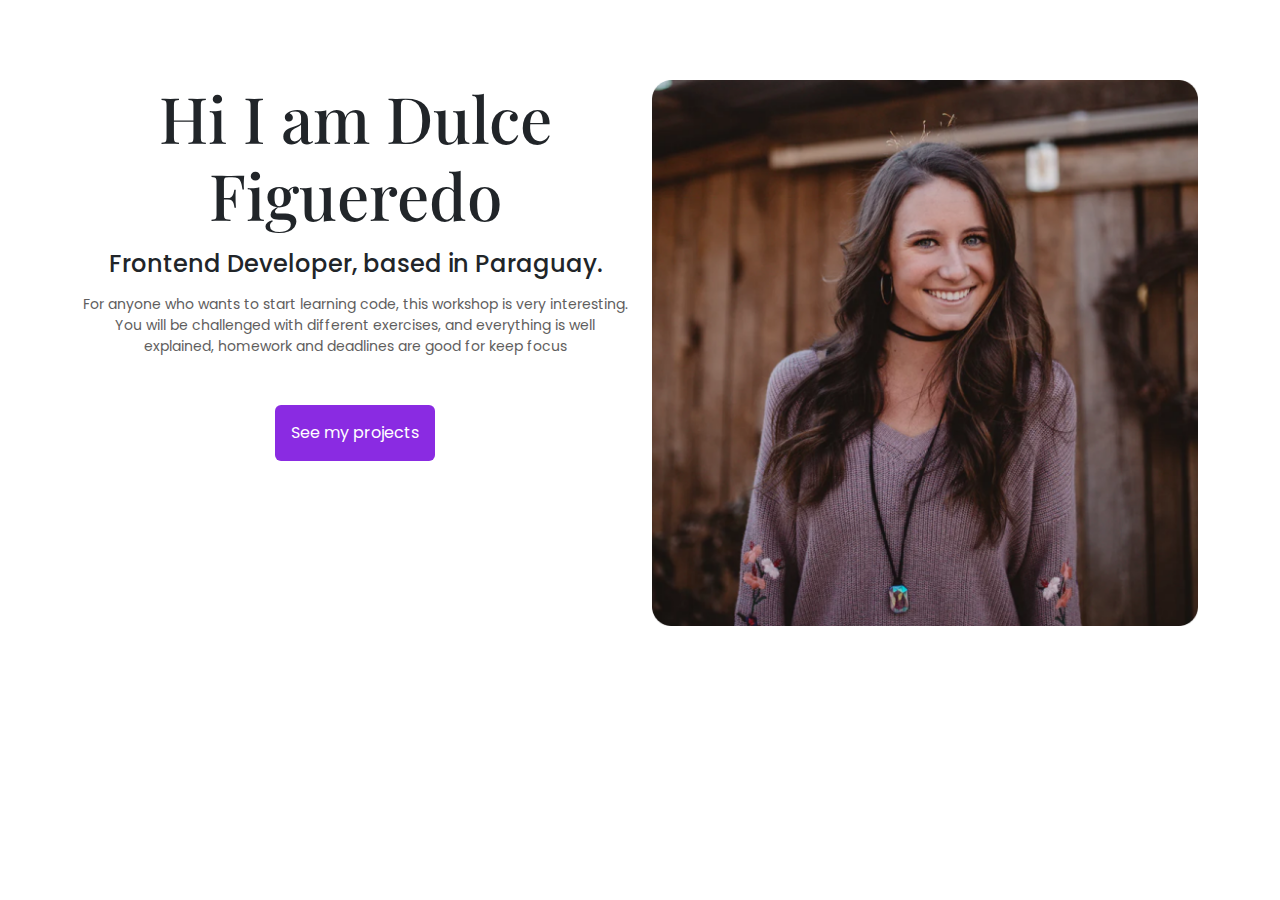
==== about.html @ 520caab2 "first commit" ====
<!DOCTYPE html>
<html lang="en">
  <head>
    <meta charset="UTF-8" />
    <meta name="viewport" content="width=device-width, initial-scale=1.0" />
    <link rel="stylesheet" href="css/style.css" />
    <link
      href="https://cdn.jsdelivr.net/npm/bootstrap@5.3.3/dist/css/bootstrap.min.css"
      rel="stylesheet"
      integrity="sha384-QWTKZyjpPEjISv5WaRU9OFeRpok6YctnYmDr5pNlyT2bRjXh0JMhjY6hW+ALEwIH"
      crossorigin="anonymous"
    />
    <link
      rel="stylesheet"
      href="https://cdn.jsdelivr.net/npm/bootstrap-icons@1.11.3/font/bootstrap-icons.min.css"
    />
    <link rel="preconnect" href="https://fonts.googleapis.com" />
    <link rel="preconnect" href="https://fonts.gstatic.com" crossorigin />
    <link
      href="https://fonts.googleapis.com/css2?family=Playfair+Display:ital,wght@0,400..900;1,400..900&family=Poppins:ital,wght@0,100;0,200;0,300;0,400;0,500;0,600;0,700;0,800;0,900;1,100;1,200;1,300;1,400;1,500;1,600;1,700;1,800;1,900&display=swap"
      rel="stylesheet"
    />
    <script
      src="https://cdn.jsdelivr.net/npm/bootstrap@5.3.3/dist/js/bootstrap.bundle.min.js"
      integrity="sha384-YvpcrYf0tY3lHB60NNkmXc5s9fDVZLESaAA55NDzOxhy9GkcIdslK1eN7N6jIeHz"
      crossorigin="anonymous"
    ></script>

    <title>Dulce Figueredo - About</title>
  </head>
  <body>
    <div class="container">
      <div class="row">
        <div class="col-lg-6">
          <h1 class="mb-3">Hi I am Dulce Figueredo</h1>
          <h2 class="mb-3">Frontend Developer, based in Paraguay.</h2>
          <p class="mb-5">
            For anyone who wants to start learning code, this workshop is very
            interesting. You will be challenged with different exercises, and
            everything is well explained, homework and deadlines are good for
            keep focus
          </p>
          <a href="#" title="See about projects" class="btn btn-style mb-5">See my projects</a>
        </div>
        <div class="col-lg-6">
          <img class="img-fluid" src="images/cwgI-patricia.png" alt="logo" />
        </div>
      </div>
    </div>

    <script src="js/index.js"></script>
  </body>
</html>
---- css/style.css ----
:root {
  --first-color: blueviolet;
  --secondary-color: rgb(54, 54, 245);
  --white-color: white;
  --grey-color: rgb(95, 94, 94);
  --black-color: black;
  --font-first: "Playfair Display", serif;
  --font-second: "Poppins", sans-serif;
}

* {
  margin: 0;
  padding: 0;
}

.container {
    margin-top: 80px;
}

.row {
  display: flex !important;
  justify-content: center !important;
  text-align: center !important;
}

h1 {
  font-family: var(--font-first);
  font-size: 64px !important;
  line-height: 80px;
}

h2 {
  font-family: var(--font-second);
  font-size: 24px !important;
}

p {
  font-family: var(--font-second);
  color: var(--grey-color);
  font-size: 14px;
}

.btn-style {
  background-color: var(--first-color) !important;
  color: var(--white-color) !important;
  font-family: var(--font-second) !important;
  padding: 15px !important;
}

.btn-style:hover {
  background-color: rgb(130, 70, 199) !important;
}

@media (max-width: 400px) {
  h1 {
    font-size: 30px !important;
  }

  h2 {
    font-size: 16px !important;
  }

  p {
    font-size: 12px !important;
  }

  .btn-style {
    padding: 10px !important;
  }
}
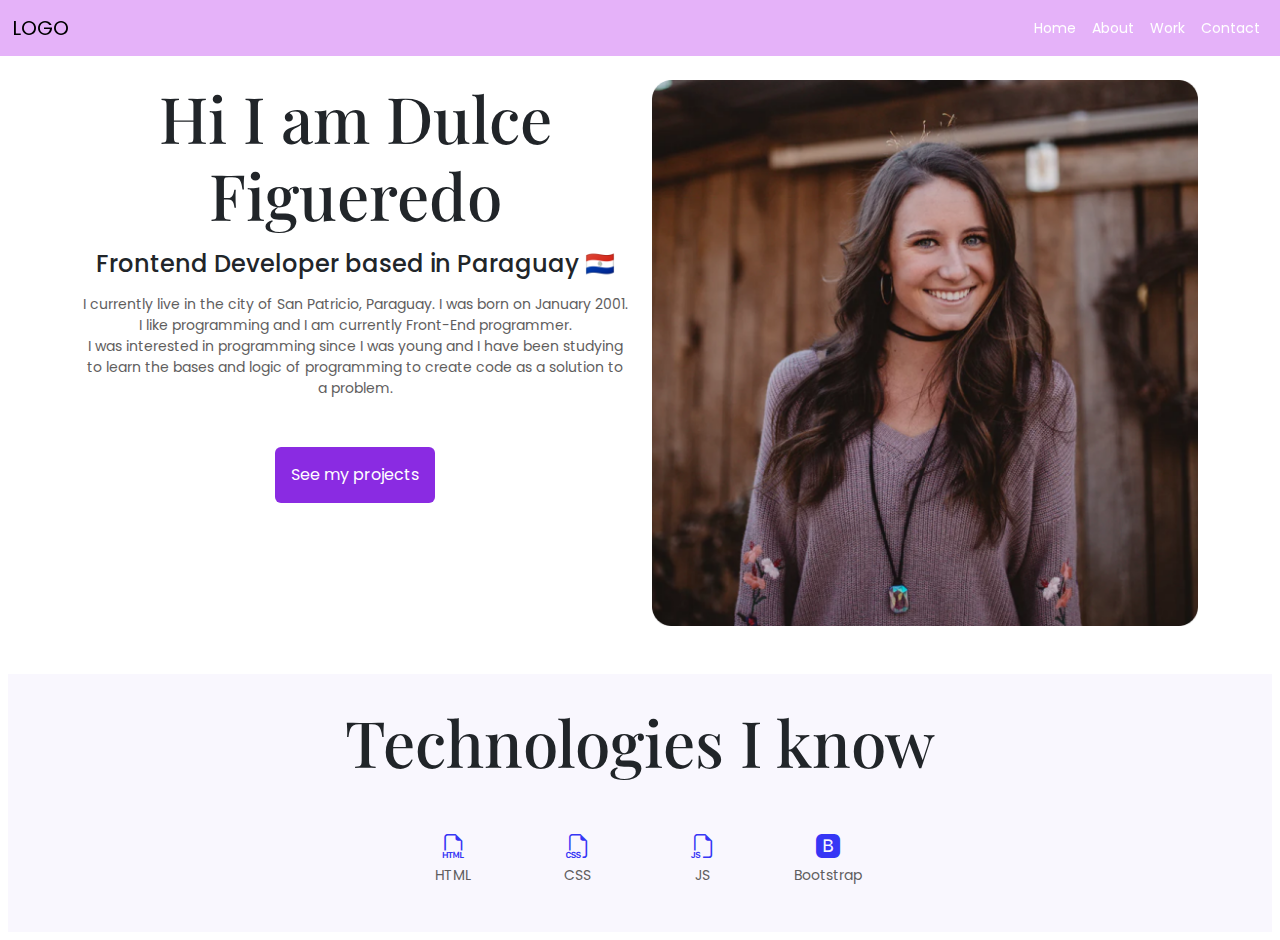
==== commit 63c3b394: "nab var was added" ====
--- a/about.html
+++ b/about.html
@@ -29,18 +29,30 @@
     <title>Dulce Figueredo - About</title>
   </head>
   <body>
+    <nav
+      id="nav"
+      class="navbar navbar-expand-lg bg-body-tertiary fixed-top"
+    ></nav>
+
     <div class="container">
       <div class="row">
         <div class="col-lg-6">
           <h1 class="mb-3">Hi I am Dulce Figueredo</h1>
-          <h2 class="mb-3">Frontend Developer, based in Paraguay.</h2>
+          <h2 class="mb-3">Frontend Developer based in Paraguay 🇵🇾</h2>
           <p class="mb-5">
-            For anyone who wants to start learning code, this workshop is very
-            interesting. You will be challenged with different exercises, and
-            everything is well explained, homework and deadlines are good for
-            keep focus
+            I currently live in the city of San Patricio, Paraguay. I was born
+            on January 2001. I like programming and I am currently Front-End
+            programmer. <br />
+            I was interested in programming since I was young and I have been
+            studying to learn the bases and logic of programming to create code
+            as a solution to a problem.
           </p>
-          <a href="#" title="See about projects" class="btn btn-style mb-5">See my projects</a>
+          <a
+            href="/work.html"
+            title="See about projects"
+            class="btn btn-style mb-5"
+            >See my projects</a
+          >
         </div>
         <div class="col-lg-6">
           <img class="img-fluid" src="images/cwgI-patricia.png" alt="logo" />
@@ -48,6 +60,28 @@
       </div>
     </div>
 
+    <div class="container-tec mt-5 text-center m-2">
+      <h1>Technologies I know</h1>
+      <div class="row-content mt-5 d-flex">
+        <div class="col-3">
+          <i class="bi bi-filetype-html"></i>
+          <p>HTML</p>
+        </div>
+        <div class="col-3">
+          <i class="bi bi-filetype-css"></i>
+          <p>CSS</p>
+        </div>
+        <div class="col-3">
+          <i class="bi bi-filetype-js"></i>
+          <p>JS</p>
+        </div>
+        <div class="col-3">
+          <i class="bi bi-bootstrap-fill"></i>
+          <p>Bootstrap</p>
+        </div>
+      </div>
+    </div>
+
     <script src="js/index.js"></script>
   </body>
 </html>
--- a/css/style.css
+++ b/css/style.css
@@ -6,6 +6,7 @@
   --black-color: black;
   --font-first: "Playfair Display", serif;
   --font-second: "Poppins", sans-serif;
+  --nav-color: rgba(223, 159, 247, 0.8);
 }
 
 * {
@@ -13,8 +14,22 @@
   padding: 0;
 }
 
+#nav {
+  font-family: var(--font-second) !important;
+  font-size: 14px !important;
+  background: var(--nav-color) !important;
+}
+
+.nav-link {
+  color: white !important;
+}
+
 .container {
-    margin-top: 80px;
+  margin-top: 80px;
+}
+
+.content {
+  margin: 30px;
 }
 
 .row {
@@ -68,3 +83,130 @@
     padding: 10px !important;
   }
 }
+
+.contact-link {
+  padding: 30px 15px;
+  background-color: var(--nav-color);
+  border-radius: 5px;
+  border: 1px solid white;
+}
+
+i {
+  color: var(--secondary-color);
+  font-size: 24px;
+}
+
+.contact-link a {
+  font-size: 16px;
+}
+
+.contact-link a:hover {
+  color: var(--white-color);
+}
+
+@media (max-width: 1000px) {
+  .contact-link a {
+    font-size: 14px;
+  }
+}
+
+.hero {
+  text-align: center;
+  background-color: #f9f7fe;
+  padding: 160px 20px;
+}
+
+.hero h1 {
+  font-family: var(--font-first);
+  font-weight: 800 !important;
+  font-size: 96px;
+}
+
+.hero p {
+  font-size: 36px;
+  font-weight: 700;
+  font-family: var(--font-second);
+}
+
+.hero h2 {
+  font-size: 24px;
+  line-height: 2;
+  font-family: var(--font-second);
+}
+
+.btn-contact {
+  background: var(--first-color);
+  border-radius: 4px;
+  color: white;
+  font-size: 18px;
+  line-height: 27px;
+  padding: 15px 30px;
+  text-decoration: none;
+  font-weight: 600;
+}
+
+.paragraph {
+  font-size: 16px;
+  line-height: 30px;
+  font-family: "Poppins", sans-serif;
+}
+
+.btn-button {
+  color: var(--first-color);
+  border: 1px solid var(--first-color);
+  border-radius: 4px;
+  font-size: 18px;
+  line-height: 27px;
+  padding: 15px 30px;
+  text-decoration: none;
+}
+
+.btn-button:hover {
+  color: var(--secondary-color);
+  border: 1px solid var(--secondary-color);
+}
+
+.description {
+  padding: 120px 60px;
+}
+
+h3 {
+  font-family: var(--font-first);
+}
+
+@media (max-width: 500px) {
+  .hero h1 {
+    font-size: 50px !important;
+  }
+
+  .hero p {
+    font-size: 24px;
+  }
+}
+
+@media (max-width: 780px) {
+  .display-none {
+    display: none;
+  }
+
+  .description {
+    padding: 10px;
+  }
+}
+
+@media (max-width: 990px) {
+  .description {
+    padding: 0px;
+  }
+}
+
+.container-tec {
+  background-color: #f9f7fe;
+  padding-top: 30px !important;
+  padding-bottom: 30px !important;
+}
+
+.row-content {
+  max-width: 500px;
+  margin: 0 auto;
+}
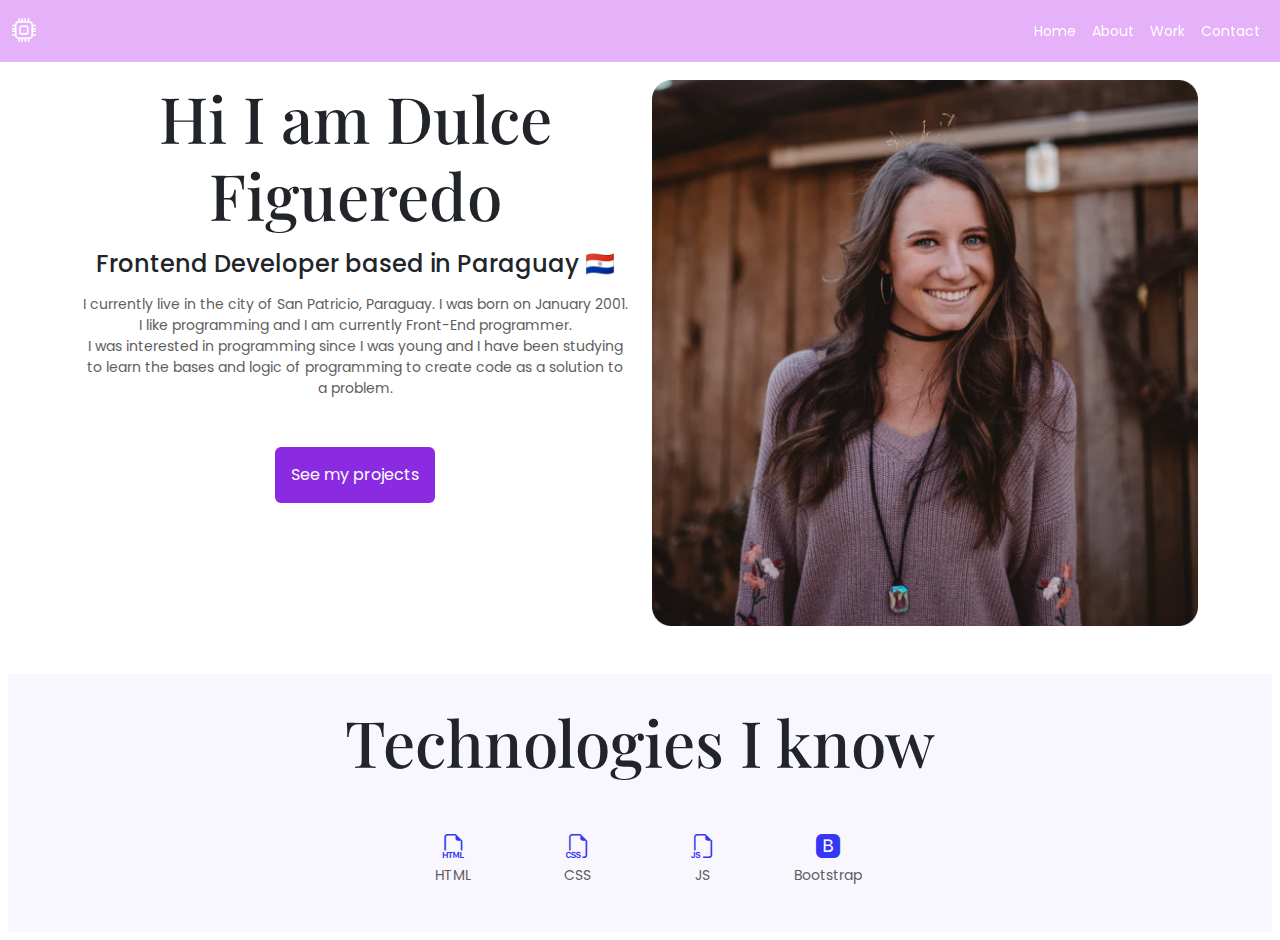
==== commit c576c4f4: "SEO and add images of projects" ====
--- a/about.html
+++ b/about.html
@@ -3,6 +3,7 @@
   <head>
     <meta charset="UTF-8" />
     <meta name="viewport" content="width=device-width, initial-scale=1.0" />
+    <meta name="description" content="Basic information about Dulce Figueredo Frontend developer">
     <link rel="stylesheet" href="css/style.css" />
     <link
       href="https://cdn.jsdelivr.net/npm/bootstrap@5.3.3/dist/css/bootstrap.min.css"
@@ -55,7 +56,7 @@
           >
         </div>
         <div class="col-lg-6">
-          <img class="img-fluid" src="images/cwgI-patricia.png" alt="logo" />
+          <img class="img-fluid" src="images/cwgI-patricia.png" alt="This is a reference image" />
         </div>
       </div>
     </div>
--- a/css/style.css
+++ b/css/style.css
@@ -174,16 +174,6 @@
   font-family: var(--font-first);
 }
 
-@media (max-width: 500px) {
-  .hero h1 {
-    font-size: 50px !important;
-  }
-
-  .hero p {
-    font-size: 24px;
-  }
-}
-
 @media (max-width: 780px) {
   .display-none {
     display: none;
@@ -210,3 +200,35 @@
   max-width: 500px;
   margin: 0 auto;
 }
+
+footer {
+  background-color: #f9f7fe;
+  padding: 50px;
+}
+
+footer .social-links a {
+  margin: 0 20px;
+  background: var(--white-color);
+  padding: 10px 14px;
+  border-radius: 50%;
+  font-size: 18px;
+  transition: all 100ms ease-in-out;
+}
+
+@media (max-width: 500px) {
+  .hero h1 {
+    font-size: 50px !important;
+  }
+
+  .hero p {
+    font-size: 24px;
+  }
+
+  footer .email-link {
+    font-size: 14px;
+  }
+}
+
+.bi-cpu {
+  color: white !important;
+}
